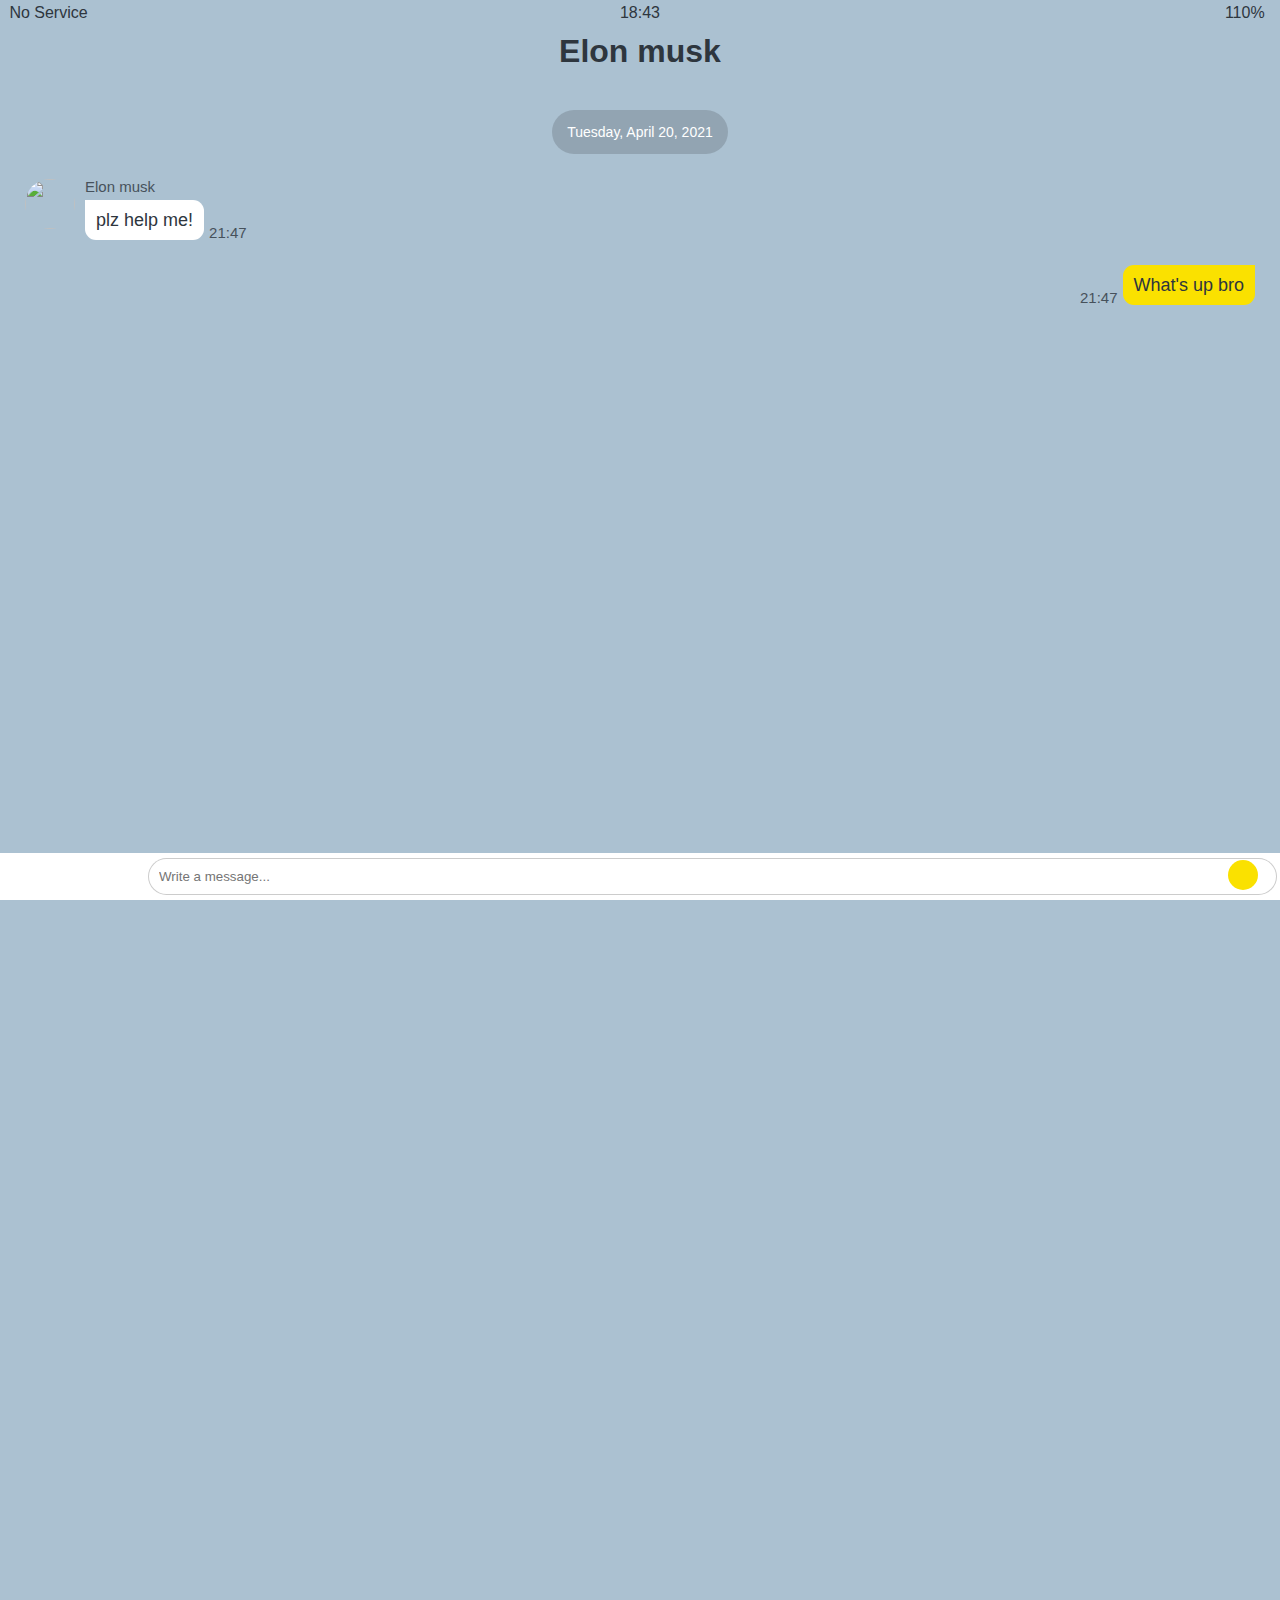
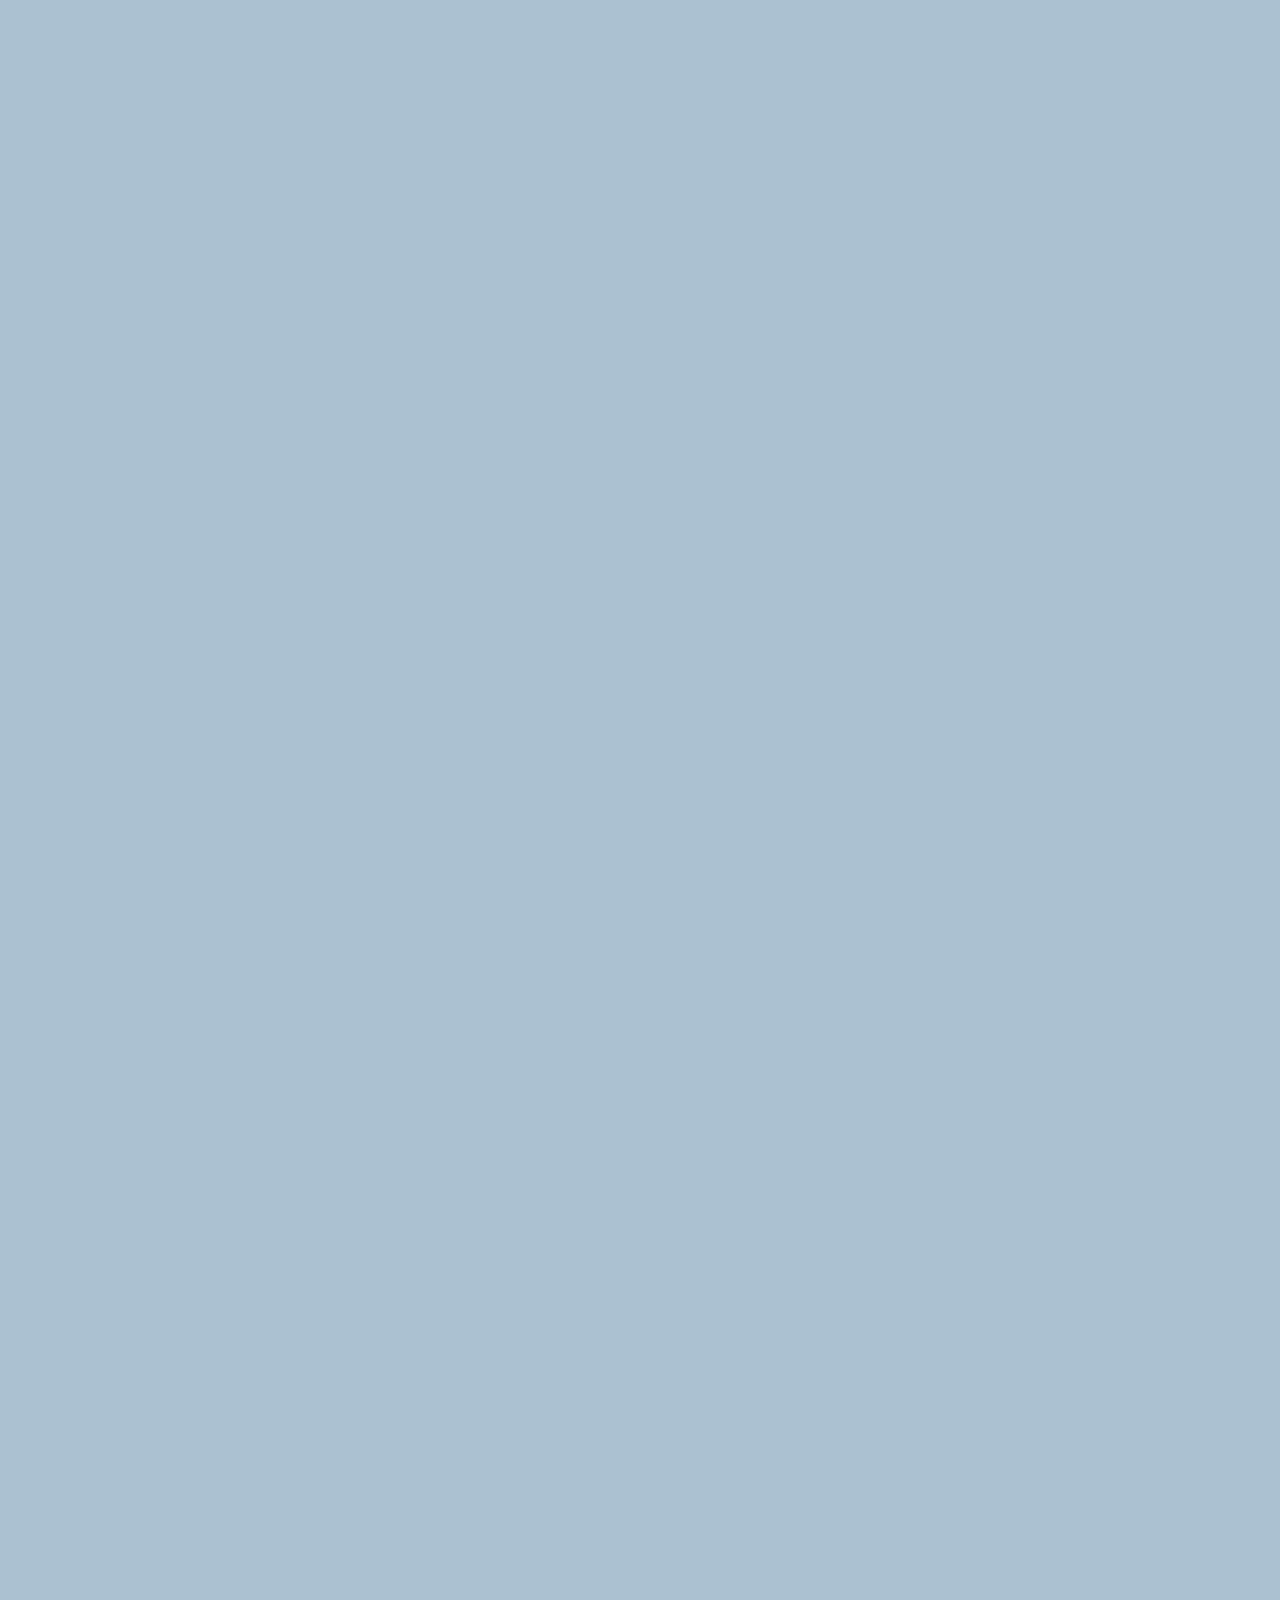
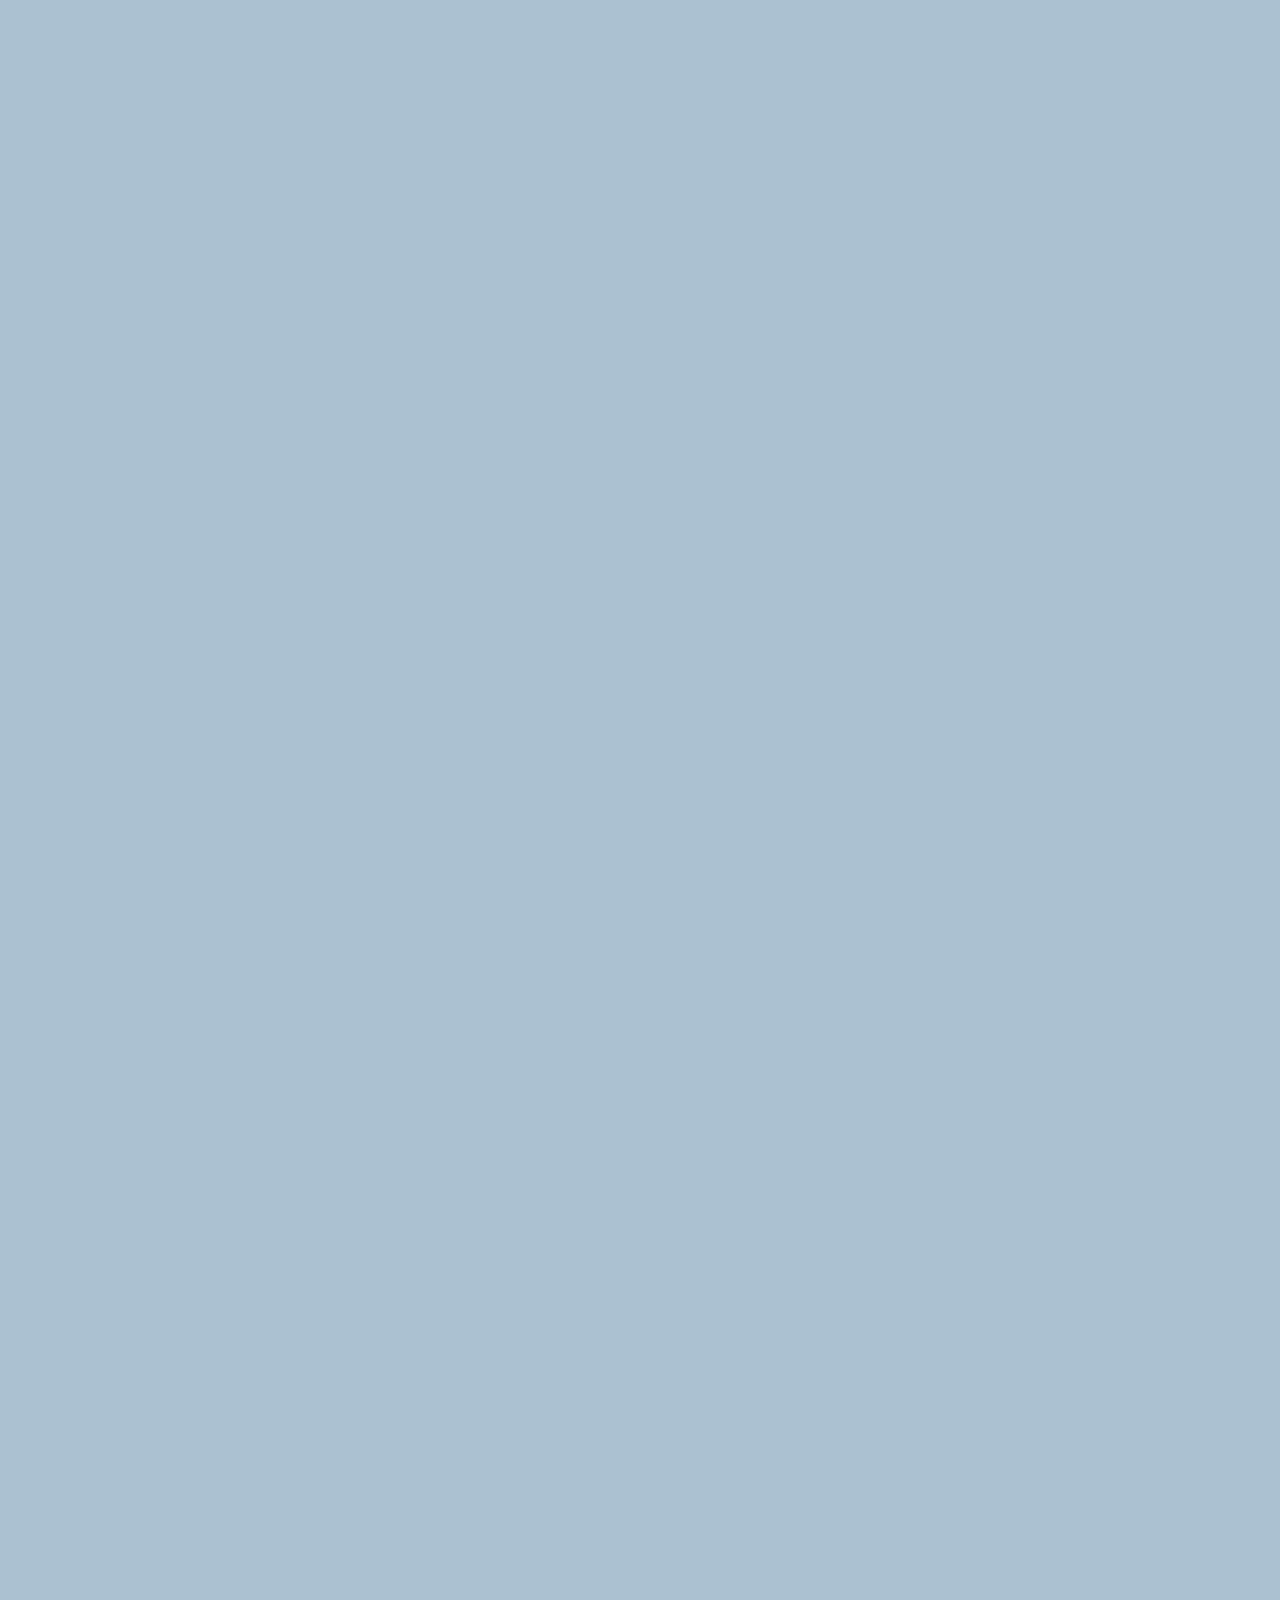
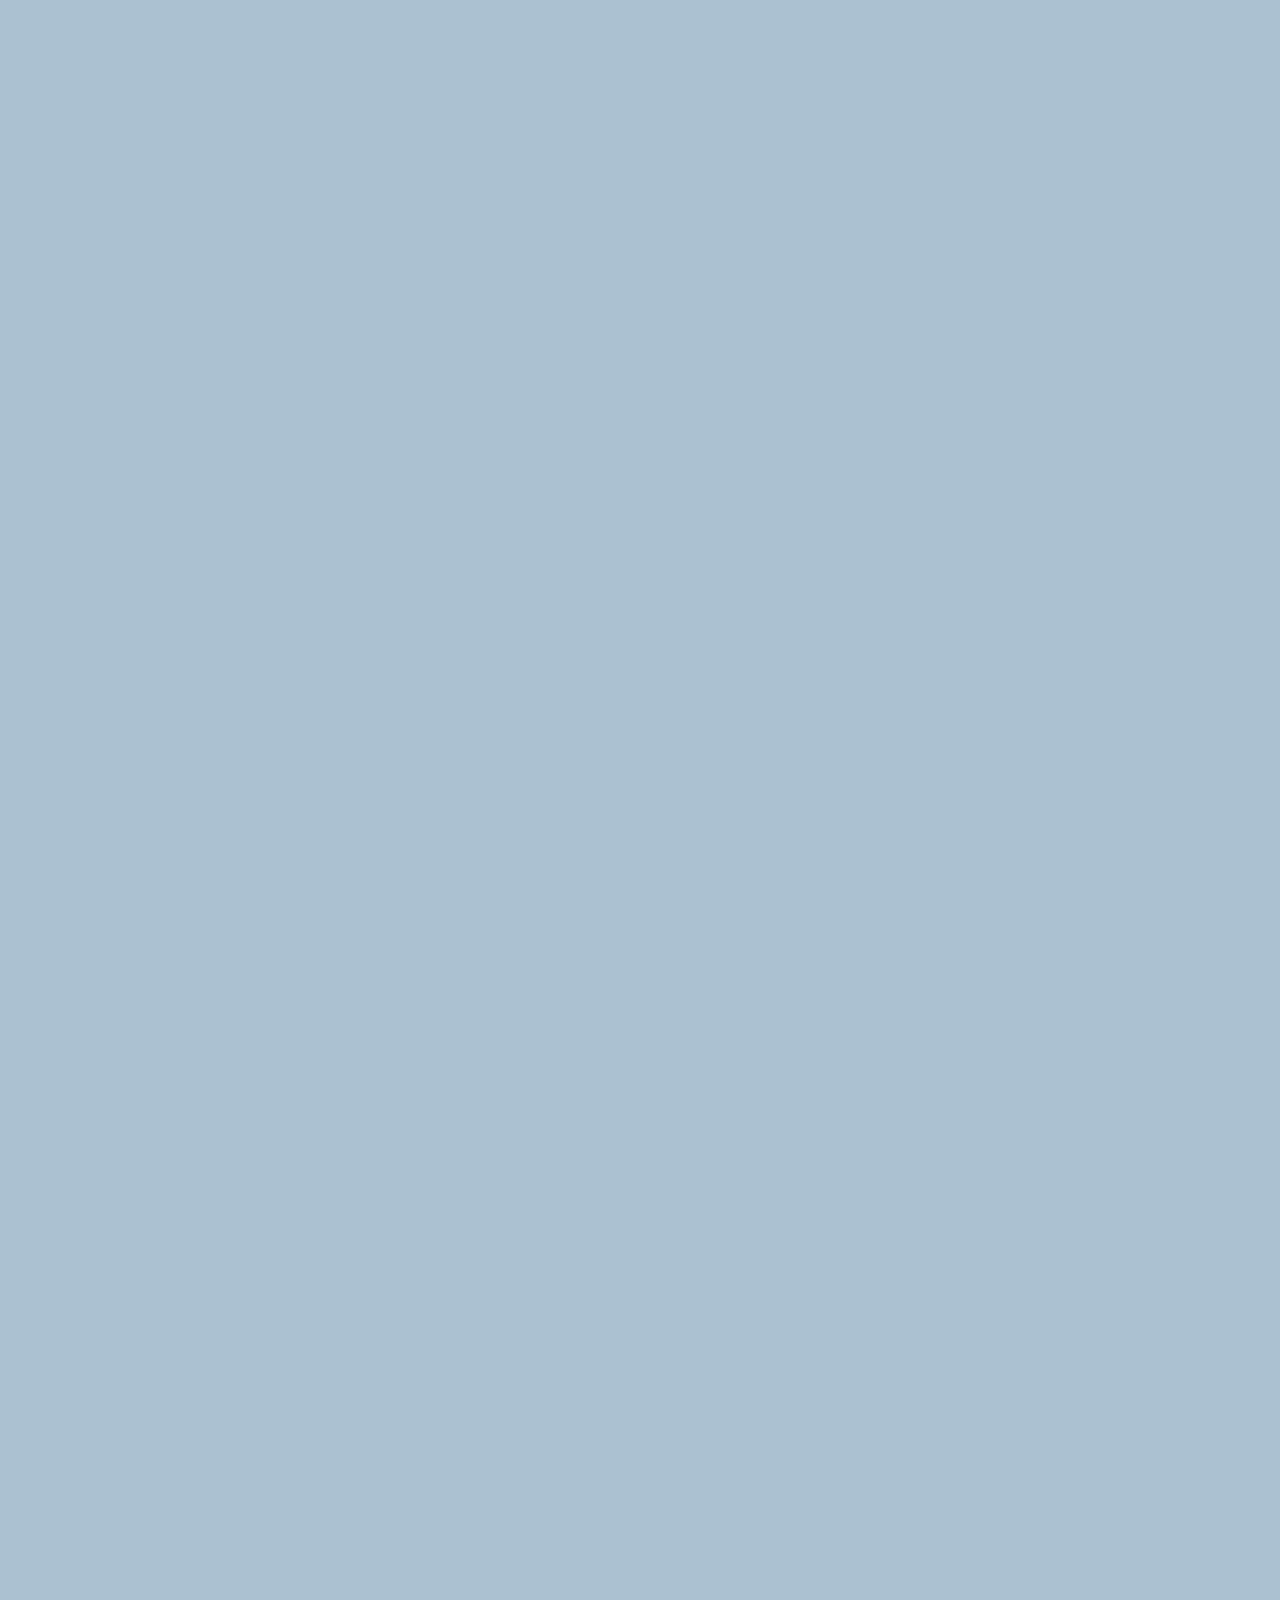
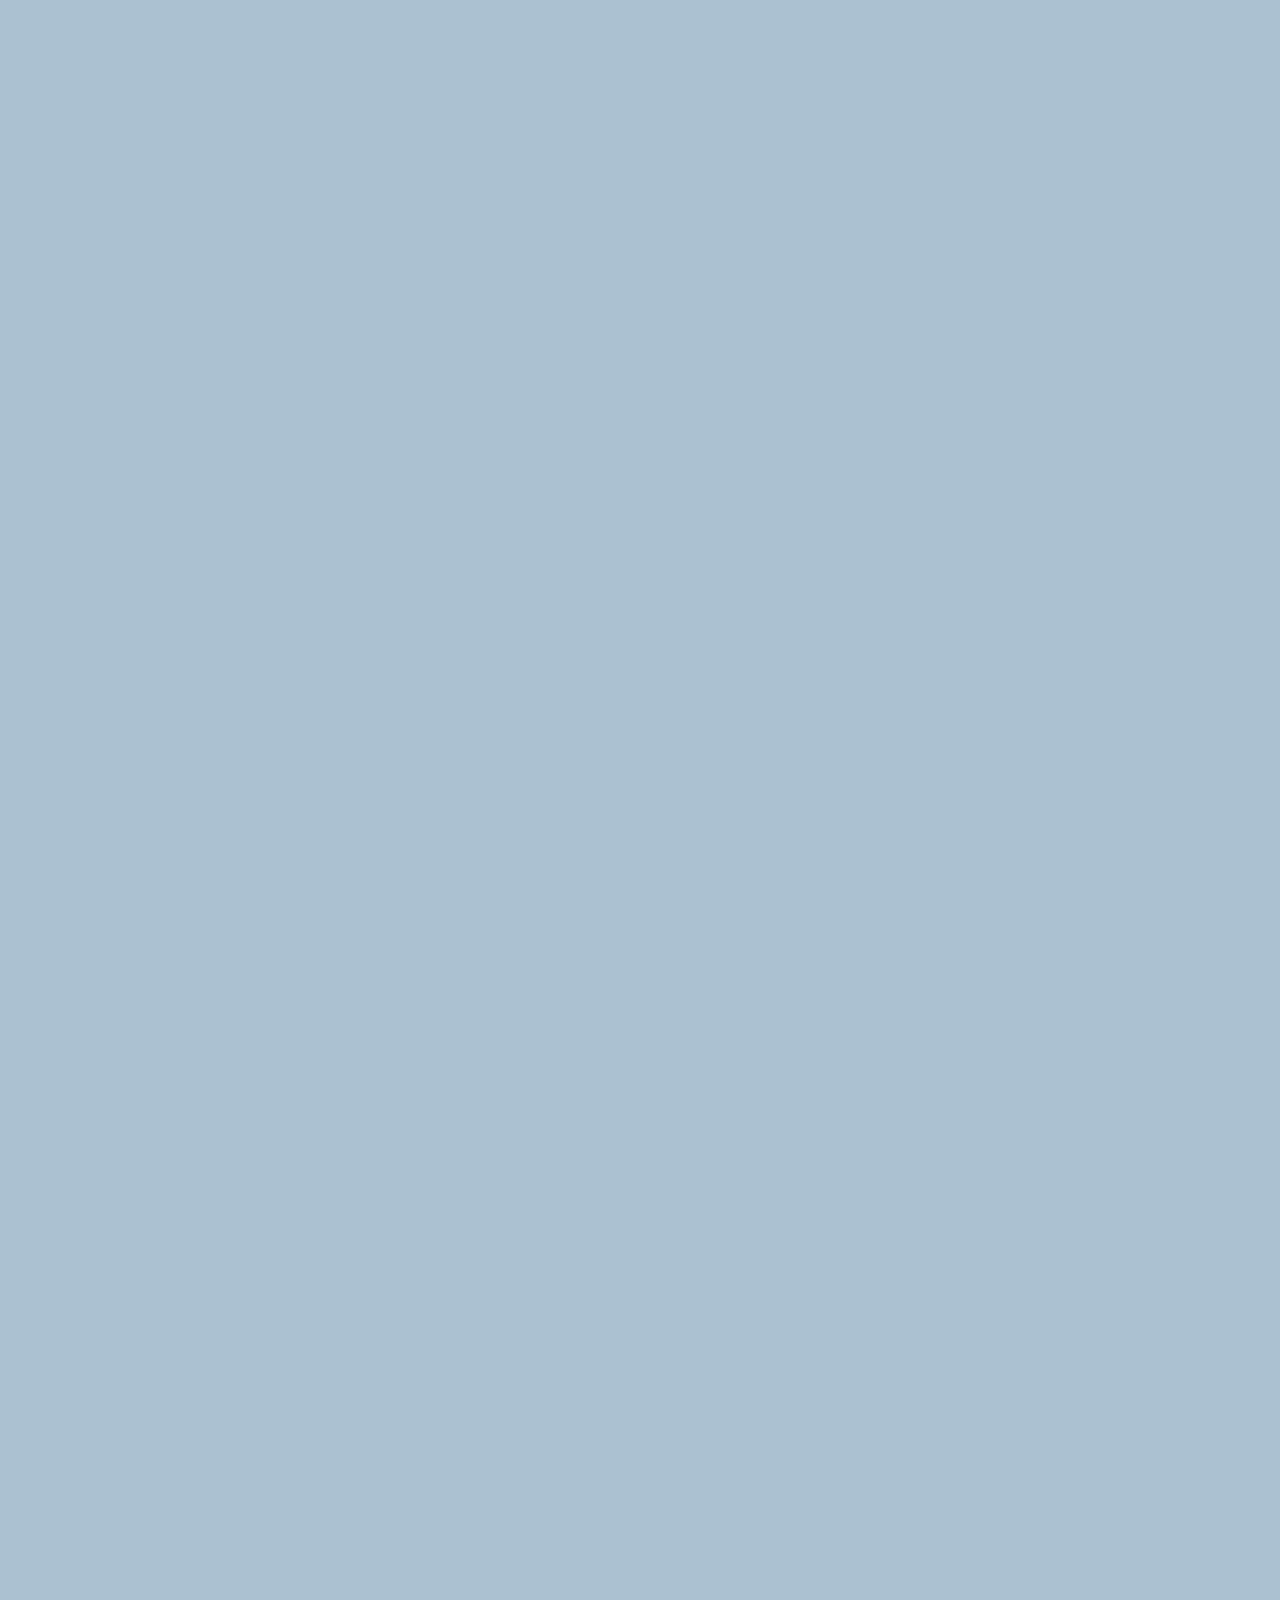
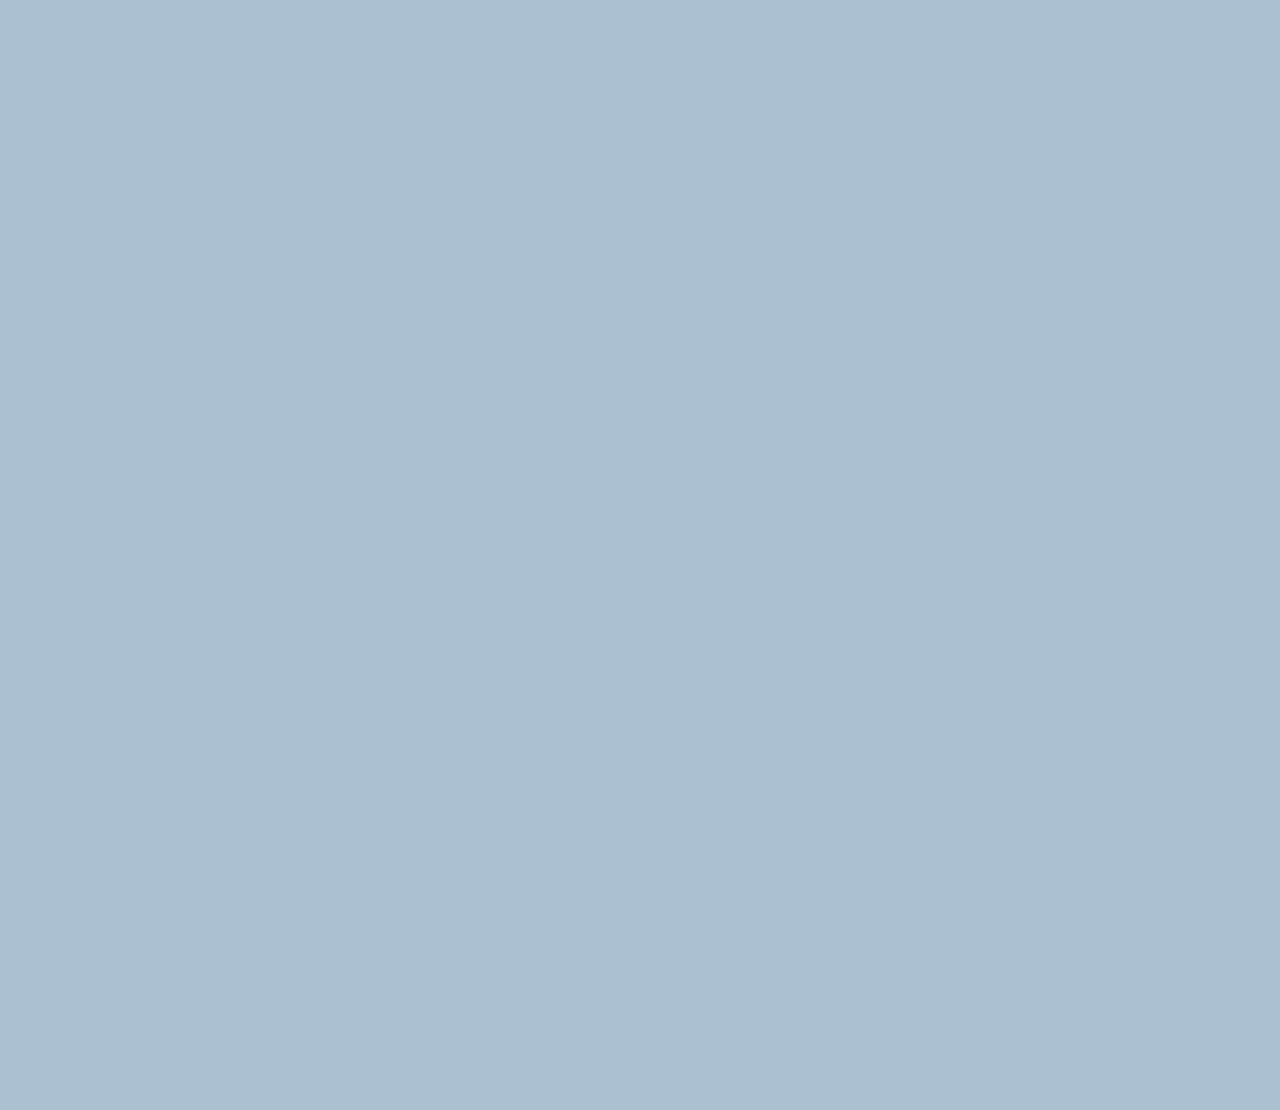
==== chat.html @ 6b99d749 "kokoa-clone-img-finish-ani-start" ====
<!DOCTYPE html>
<html lang="en">
<head>
    <link rel="stylesheet" href="css/styles.css">
    <meta charset="UTF-8">
    <meta http-equiv="X-UA-Compatible" content="IE=edge">
    <meta name="viewport" content="width=device-width, initial-scale=1.0">
    <title>Chat - kokoatalk</title>
</head>


<body id="chat-screen">
    <div class="status-bar chatingchang">
        <div class="status-bar__column">
            <span>No Service</span>
            <i class="fas fa-wifi"></i>
          </div>
        <div class="status-bar__column">
            <span>18:43</span>
        </div>
        <div class="status-bar__column">
            <span>110%</span>
            <i class="fas fa-battery-quarter"></i>
            <i class="fas fa-bolt"></i>
        </div>
    </div>

    <header class="alt-header">
        <div class="alt-hearder__column">
            <a href="chats.html">
            <i class="fas fa-angle-left fa-2x"></i>
            </a>
        </div>
        <div class="alt-hearder__column">
            <h1 class="alt-header__title">Elon musk</h1>
        </div>
        <div class="alt-hearder__column">
            <span><i class="fas fa-search fa-lg"></i></span>
            <span><i class="fas fa-bars fa-lg"></i></span>
        </div>
    </header>

    <main class="main-screen main-chat">
       <div class="chat__timestamp">
           Tuesday, April 20, 2021
       </div>

       <div class="message-row">
        <img src="https://content.fortune.com/wp-content/uploads/2021/02/GettyImages-1229901940.jpg"/>
        <div class="message-row__content">
            <span class="message__author">Elon musk</span>
            <div class="message__info">
                <span class="message__bubble">plz help me!</span>
                <span class="message__time">21:47</span>
            </div>
        </div>
    </div>

    <div class="message-row message-row--own">
        <div class="message-row__content">
            <div class="message__info">
                <span class="message__bubble">What's up bro</span>
                <span class="message__time">21:47</span>
            </div>
        </div>
    </div>
    </main>

    <form class="reply">
        <div class="reply__column">
        <i class="far fa-plus-square fa-lg"></i>
        </div>
        <div class="reply__column">
            <input type="text" placeholder="Write a message..."/>
            <i class="far fa-smile-wink fa-lg"></i>
            <button>
            <i class="fas fa-arrow-up"></i>
            </button>
        </div>
    </form>





    <script src="https://kit.fontawesome.com/69075a9db9.js" 
    crossorigin="anonymous">
    </script>
</body>
</html>
---- css/styles.css ----
@import "reset.css";
@import "components/status-bar.css";
@import "screen/login.css";
@import "components/nav-bar.css";
@import "components/screen-header.css";
@import "screen/friends.css";
@import "components/user-component.css";
@import "screen/variable.css";
@import "components/badge.css";
@import "screen/find.css";
@import "components/icon-row.css";
@import "screen/more.css";
@import "components/alt-screen-header.css";
@import "screen/settings.css";
@import "screen/chat.css";

body {
  font-family: -apple-system, BlinkMacSystemFont, "Segoe UI", Roboto, Oxygen,
    Ubuntu, Cantarell, "Open Sans", "Helvetica Neue", sans-serif;
  height: 1000vh;
  color: #2e363e;
}

.main-screen {
  padding: 0px var(--horizontal-space);
}
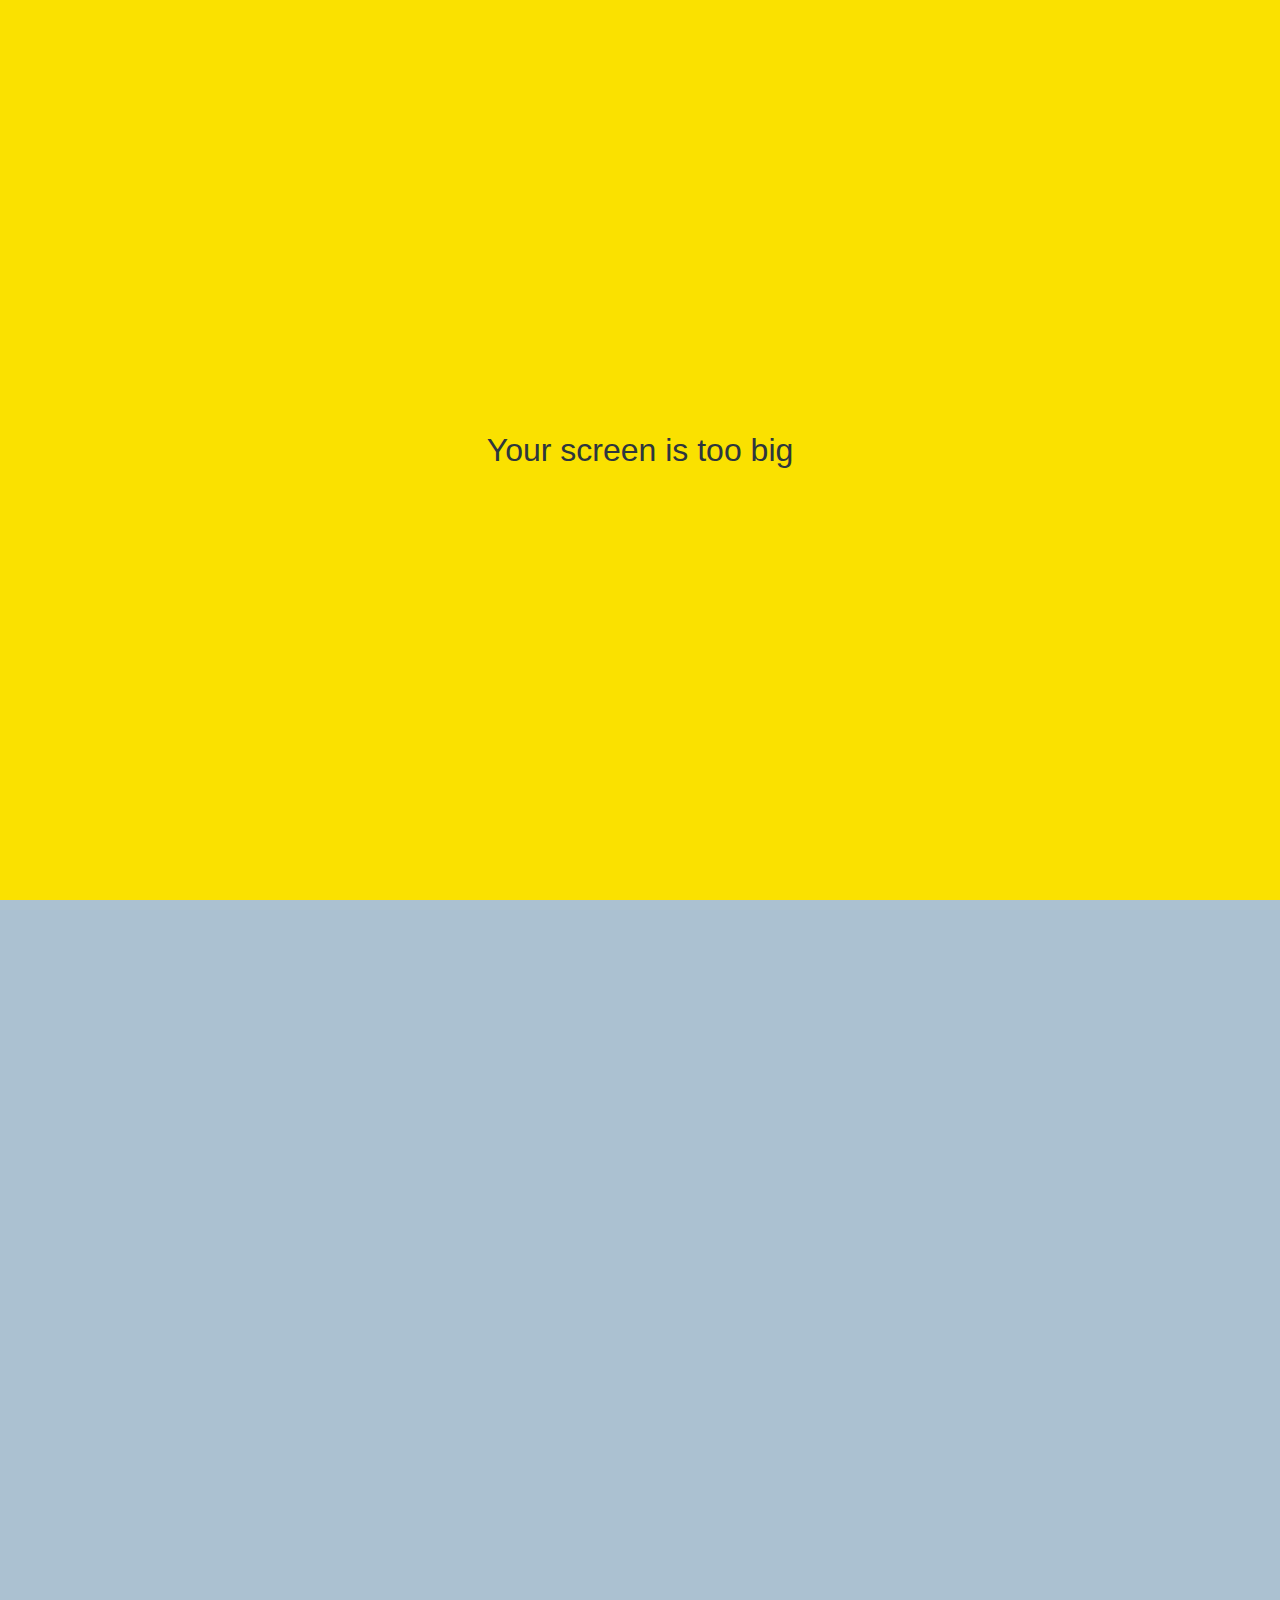
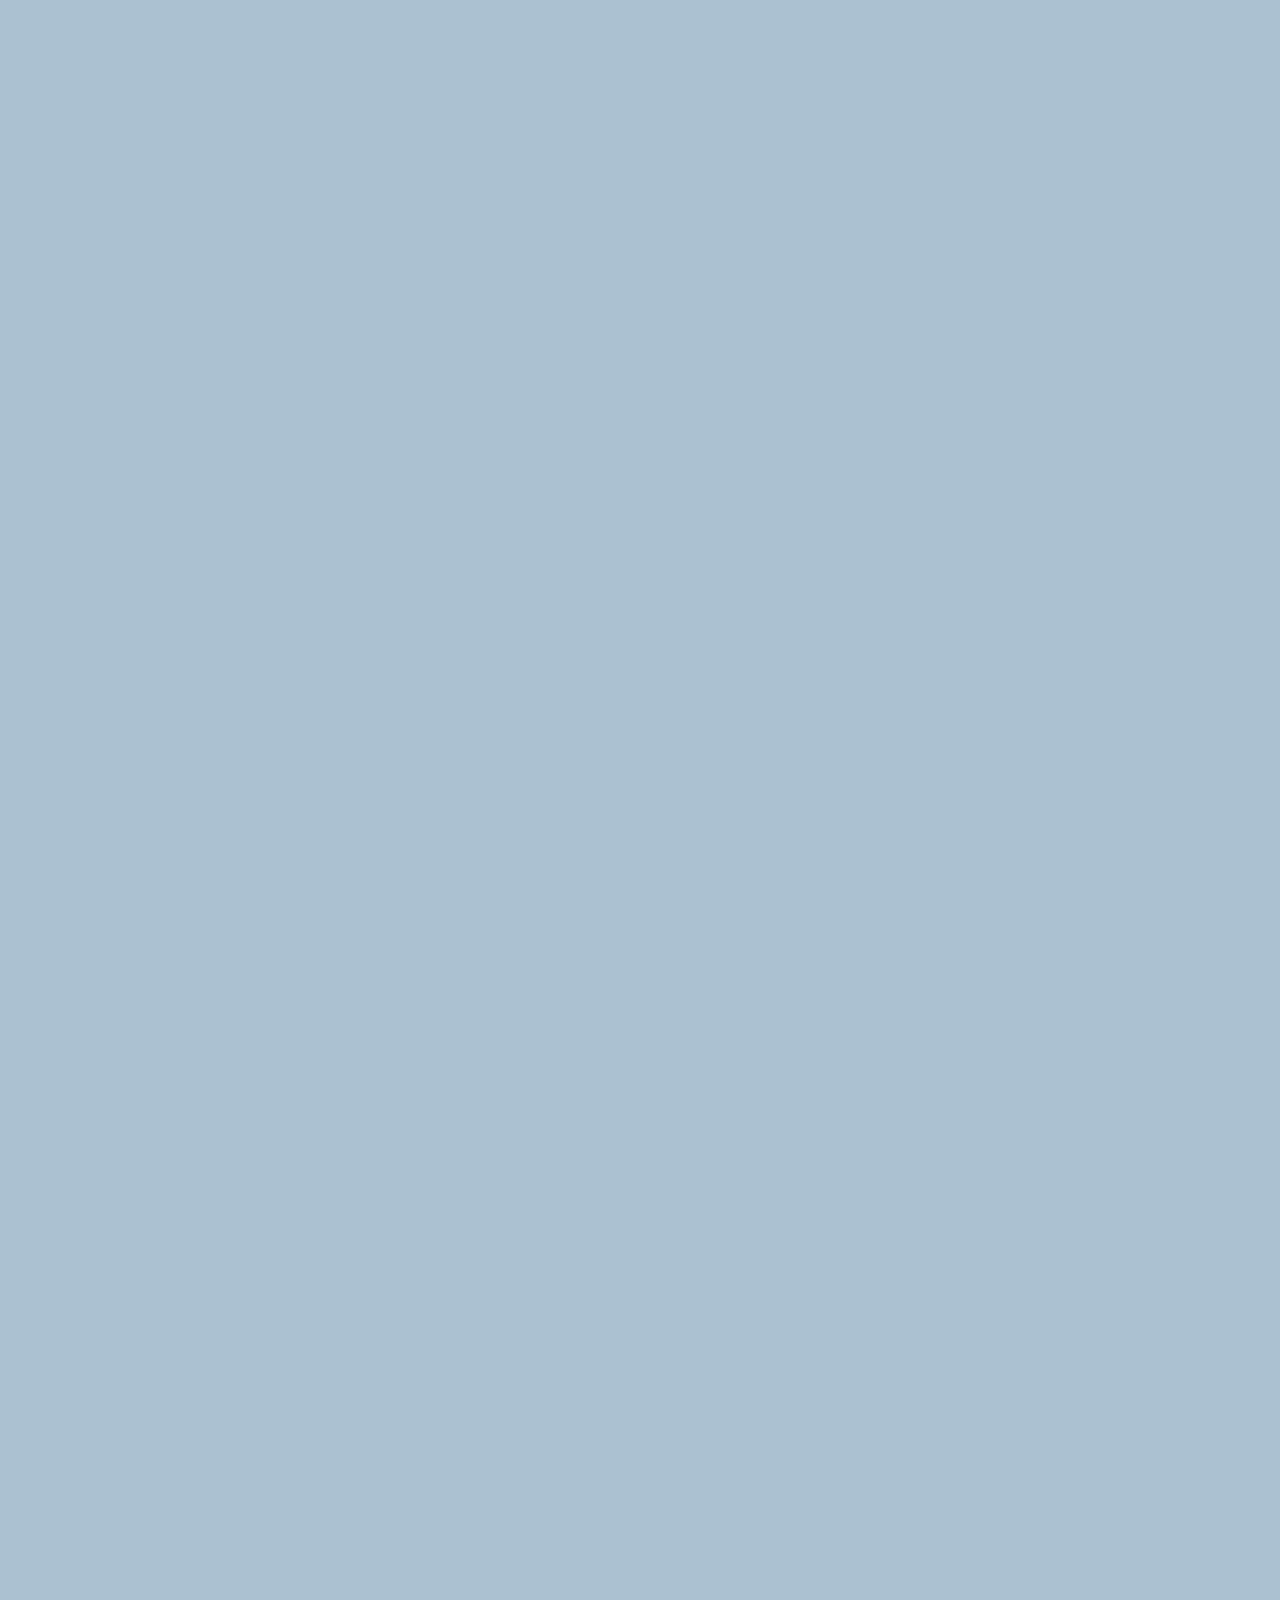
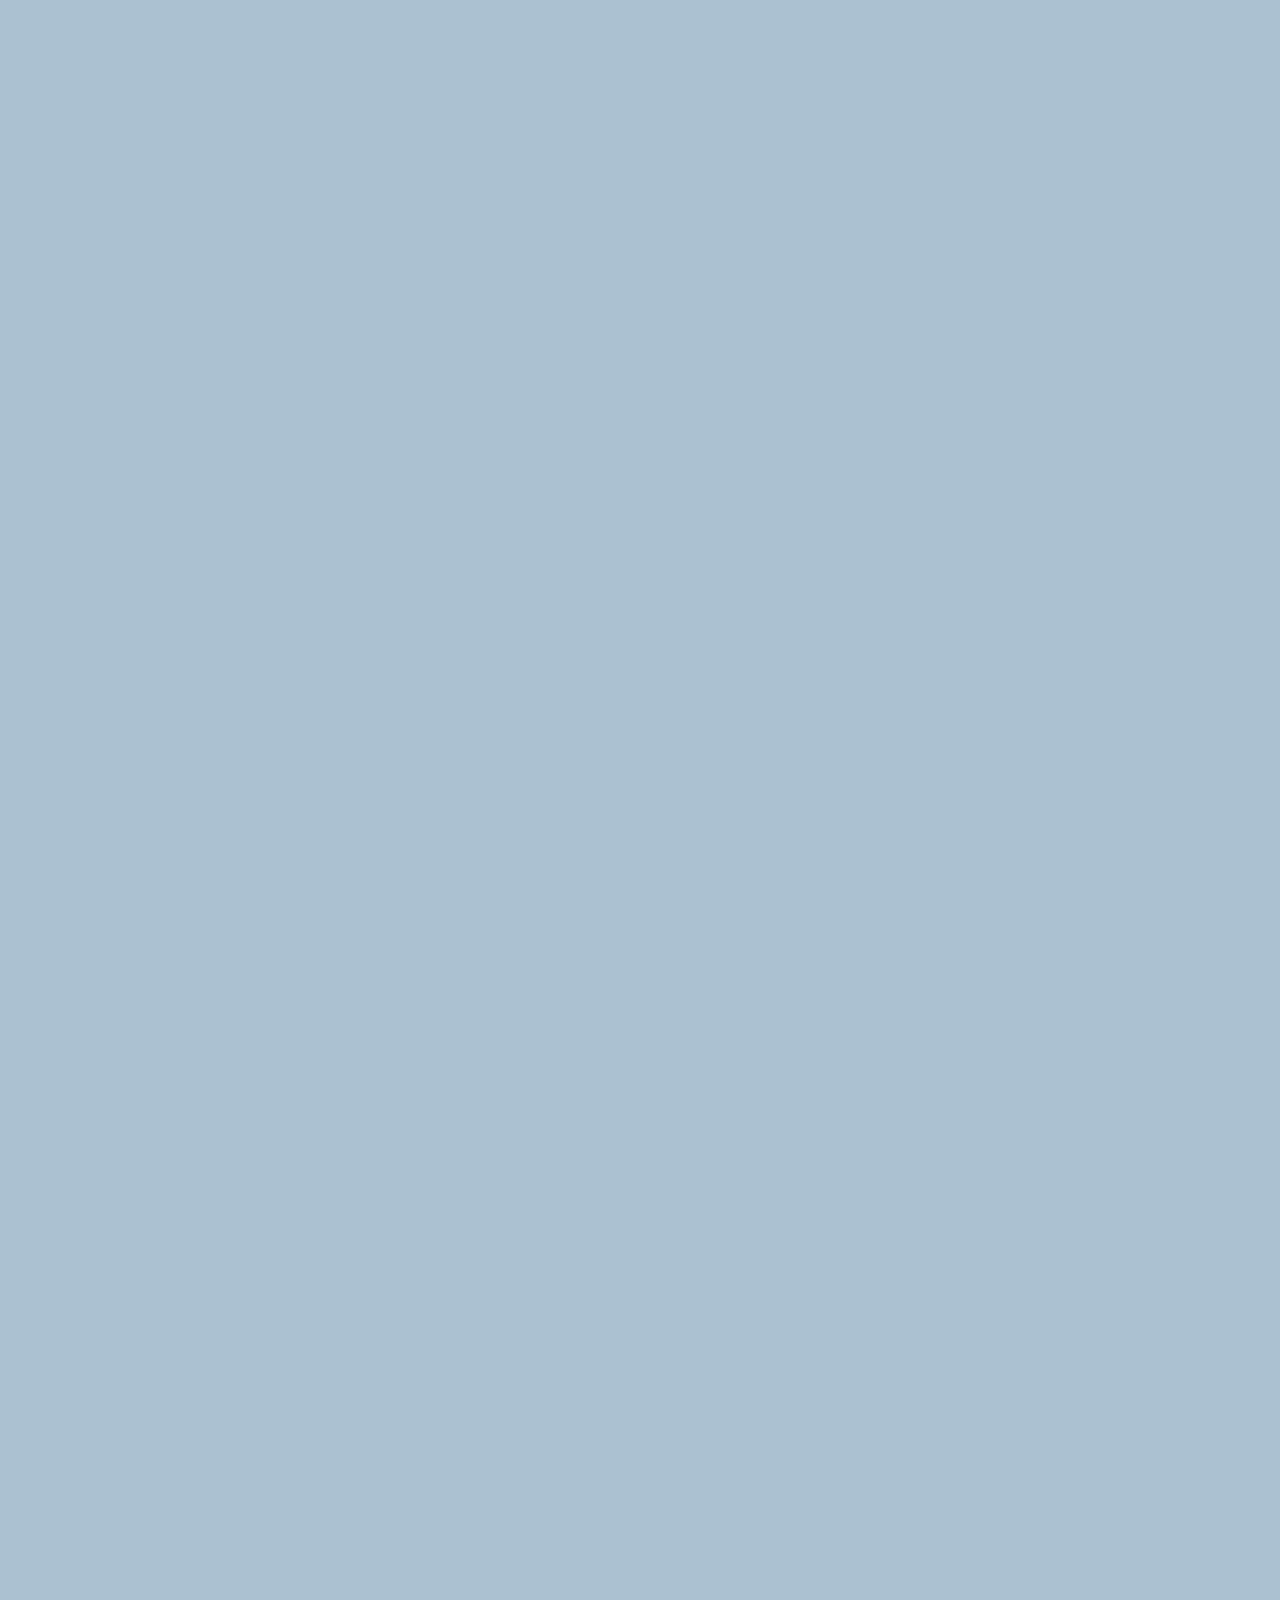
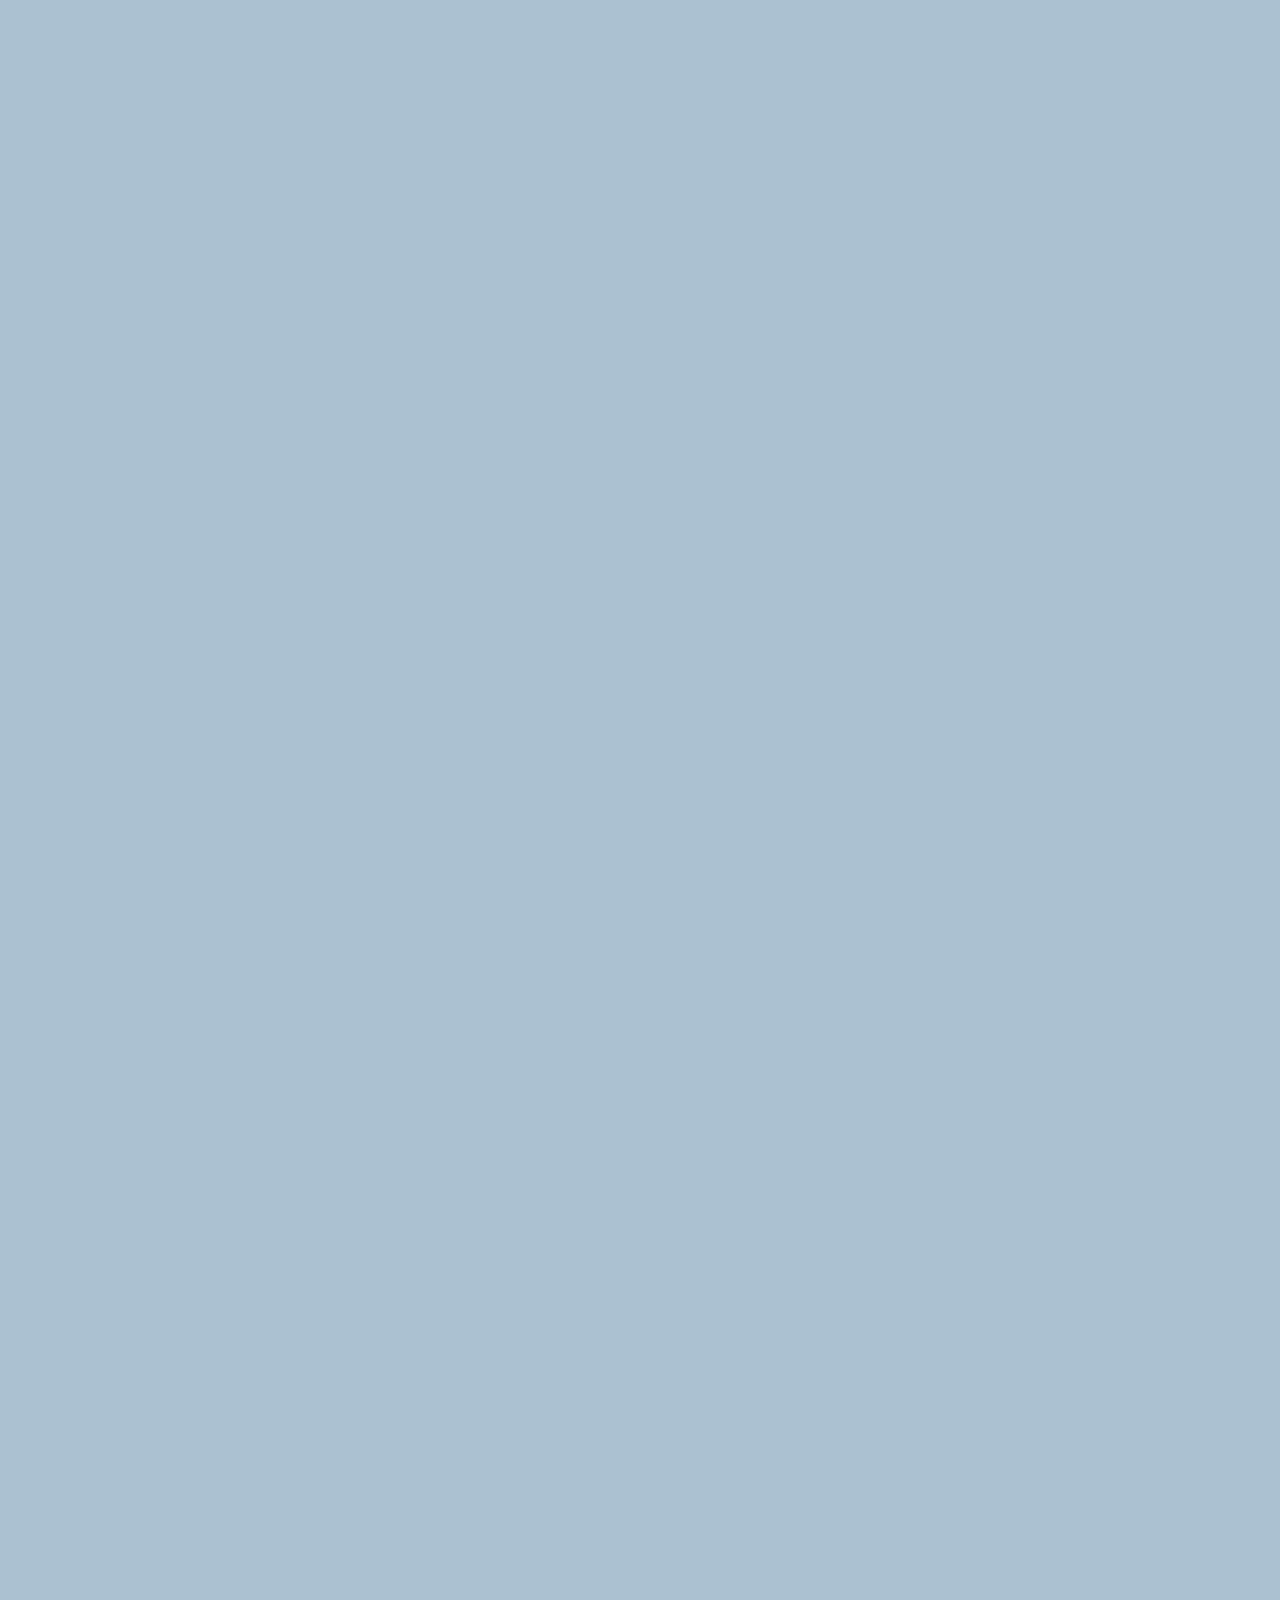
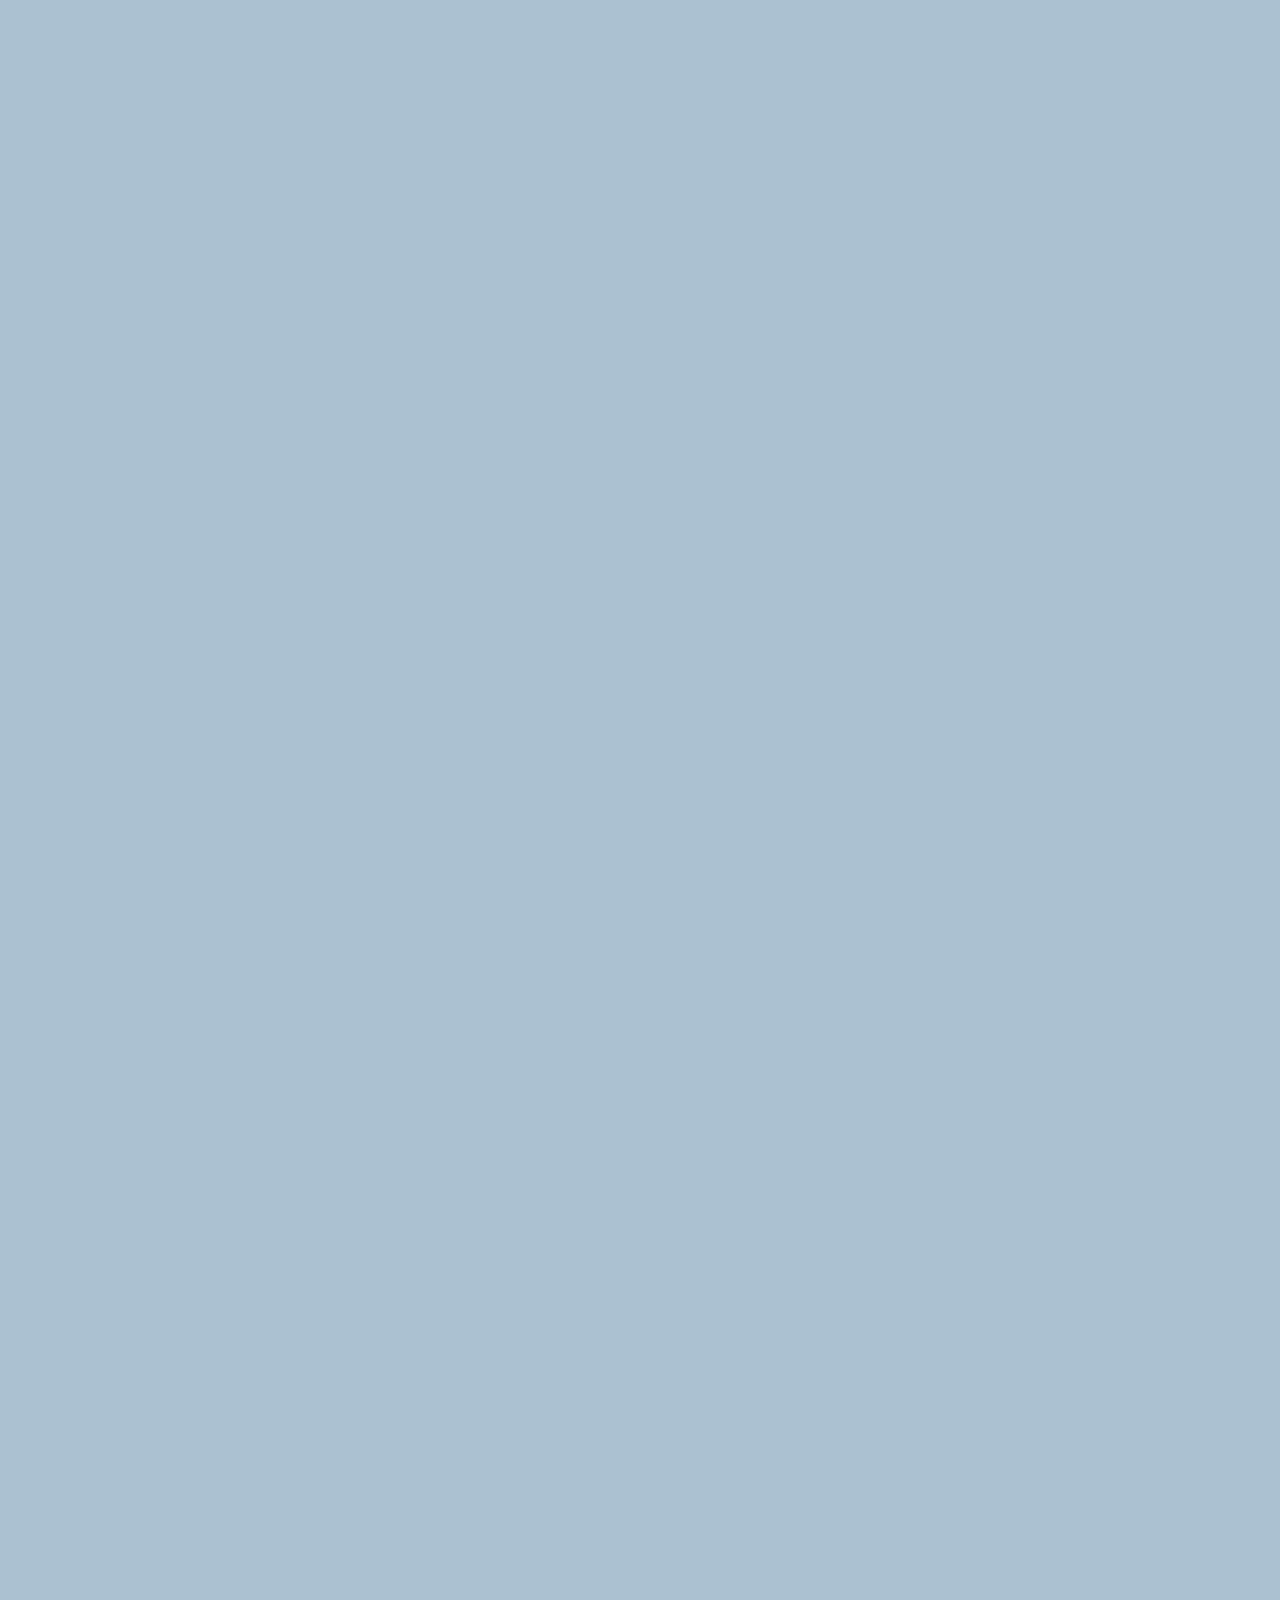
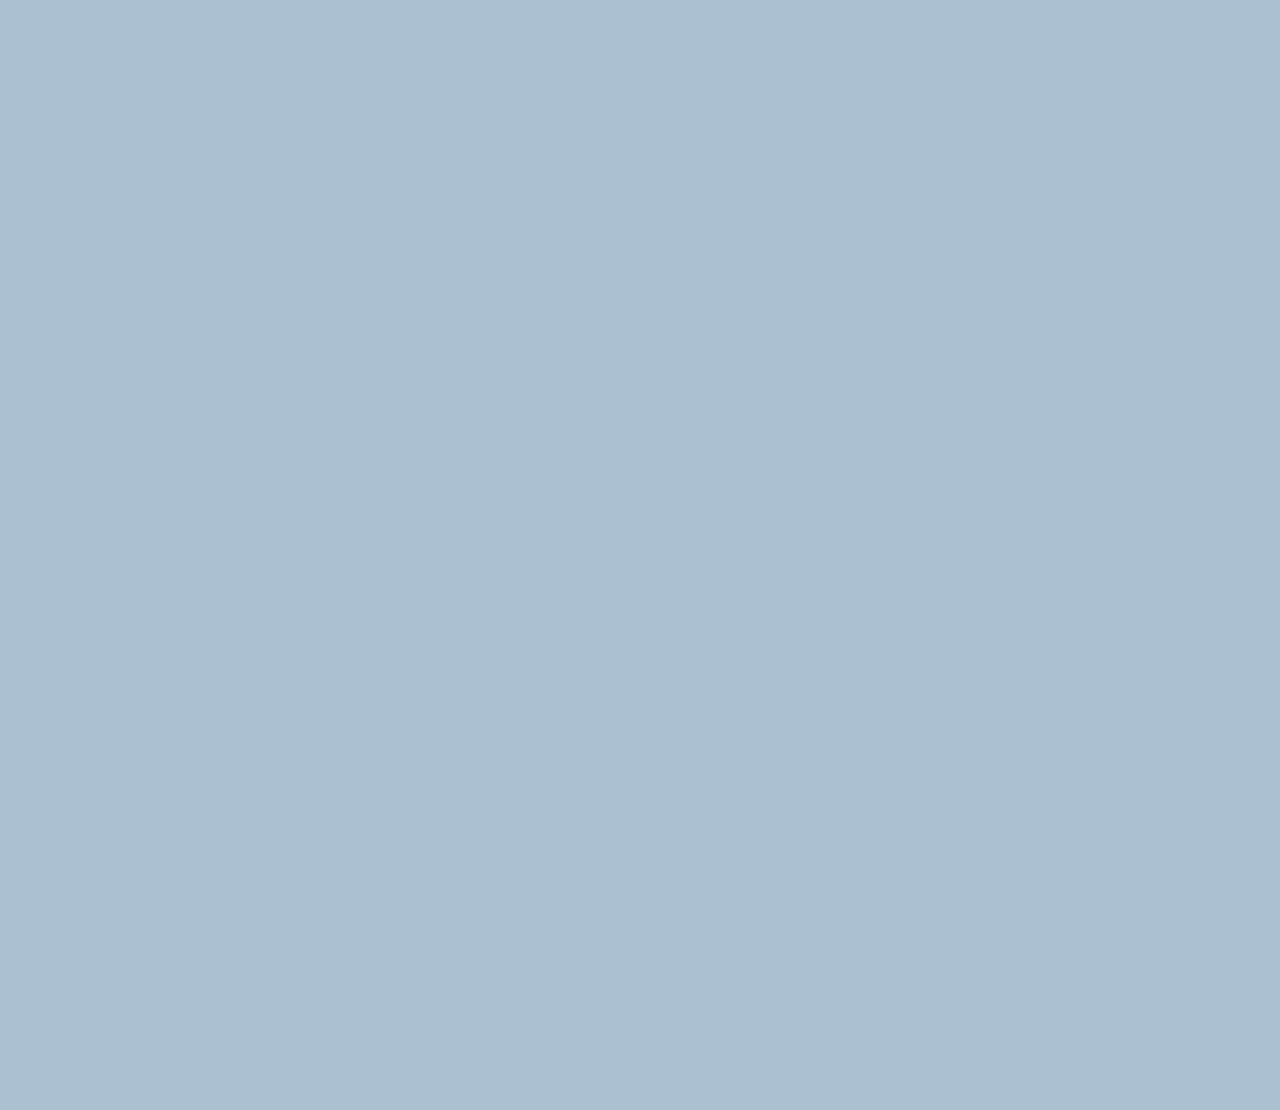
==== commit c66a95b5: "kokoa-clone-ani-complete" ====
--- a/chat.html
+++ b/chat.html
@@ -80,7 +80,9 @@
     </form>
 
 
-
+    <div id="no-mobile">
+        <span>Your screen is too big</span>
+    </div>
 
 
     <script src="https://kit.fontawesome.com/69075a9db9.js" 
--- a/css/styles.css
+++ b/css/styles.css
@@ -13,6 +13,7 @@
 @import "components/alt-screen-header.css";
 @import "screen/settings.css";
 @import "screen/chat.css";
+@import "components/no-mobile.css";
 
 body {
   font-family: -apple-system, BlinkMacSystemFont, "Segoe UI", Roboto, Oxygen,
